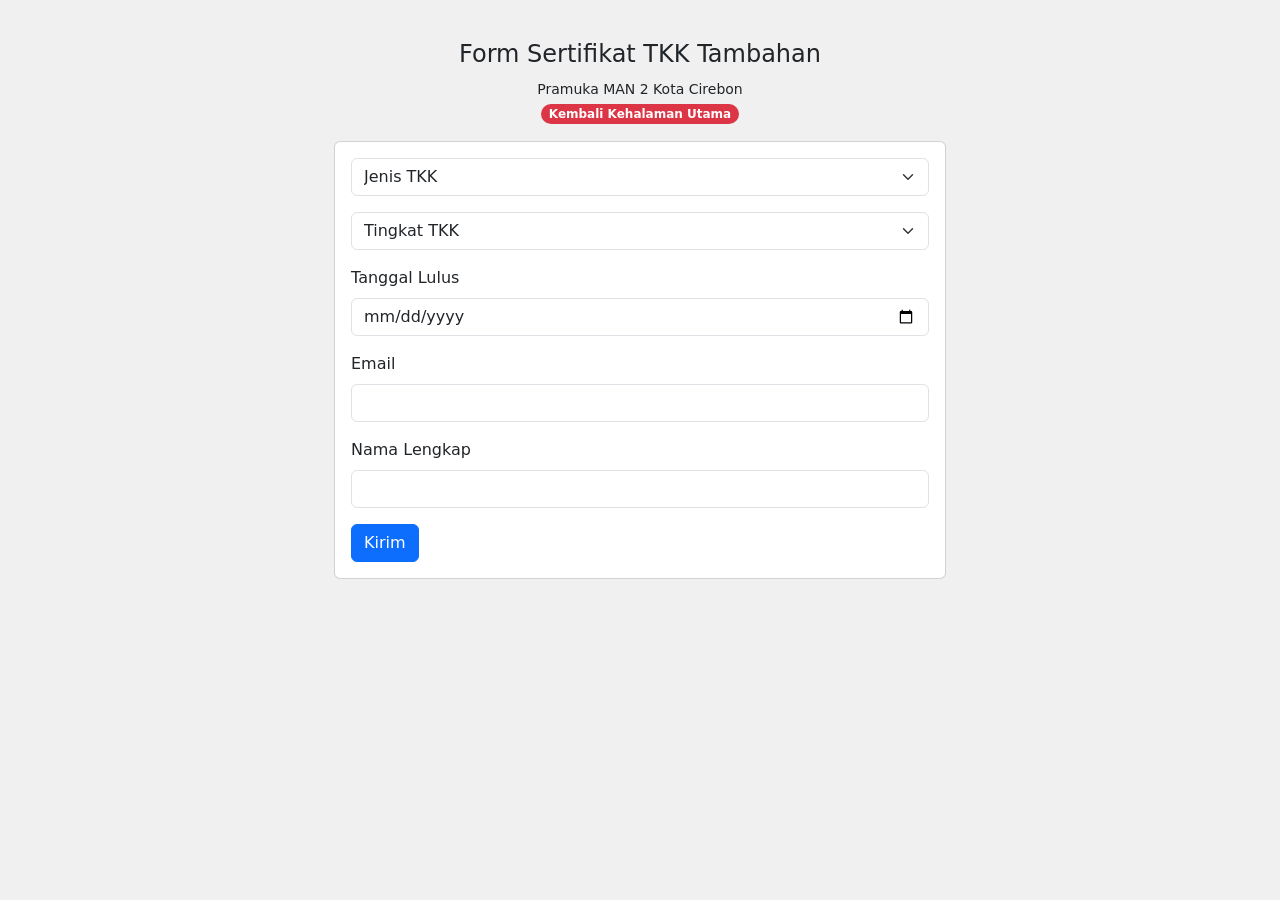
==== tambahan.html @ a84fa069 "menambah halaman" ====
<!doctype html>
<html lang="en">

<head>
    <meta charset="utf-8">
    <meta name="viewport" content="width=device-width, initial-scale=1">
    <title>Form TKK </title>
    <link href="https://cdn.jsdelivr.net/npm/bootstrap@5.3.3/dist/css/bootstrap.min.css" rel="stylesheet"
        integrity="sha384-QWTKZyjpPEjISv5WaRU9OFeRpok6YctnYmDr5pNlyT2bRjXh0JMhjY6hW+ALEwIH" crossorigin="anonymous">
</head>

<body style="background-color: #F0F0F0;">
    <div class="content-fluid p-3">
        <div class="row justify-content-center">
            <div class="col-md-6">
                <div class="text-center mb-3">
                    <img src="https://man2.pramukakotacirebon.or.id/assets/img/logo.png" class="img-fluid"
                        style="max-width: 50px;" alt="">

                    <h4>Form Sertifikat TKK Tambahan</h4>
                    <small>Pramuka MAN 2 Kota Cirebon</small>
                    <br>
                    <span class="badge rounded-pill text-bg-danger"><a class="text-white text-decoration-none mt-3"
                            href="index.html">Kembali Kehalaman Utama</a></span>

                </div>

                <div class="alert alert-success alert-dismissible fade show my-alert d-none mb-3" role="alert">
                    <strong>Terimakasih!</strong> Formulir Anda Berhasil dikirm.
                    <button type="button" class="btn-close" data-bs-dismiss="alert" aria-label="Close"></button>
                </div>

                <div class="card shedow">
                    <div class="card-body">
                        <form name="submit-to-google-sheet">
                            <select class="form-select mb-3" required name="jenis">
                                <option selected disabled>Jenis TKK</option>
                                <option value="Mendayung">Mendayung</option>
                            </select>
                            <select class="form-select mb-3" required name="tingkat">
                                <option selected disabled>Tingkat TKK</option>
                                <option value="Purwa">Purwa</option>
                                <option value="Madya">Madya</option>
                                <option value="Utama">Utama</option>
                            </select>
                            <div class="mb-3">
                                <label class="form-label">Tanggal Lulus</label>
                                <input type="date" class="form-control" name="tgl">
                            </div>
                            <div class="mb-3">
                                <label class="form-label">Email</label>
                                <input type="email" class="form-control" name="email" required>
                            </div>
                            <div class="mb-3">
                                <label class="form-label">Nama Lengkap</label>
                                <input type="text" class="form-control" name="nama">
                            </div>

                            <button type="submit" class="btn btn-primary btn-kirim">Kirim</button>
                            <button class="btn btn-primary btn-loading d-none" type="button" disabled>
                                <span class="spinner-border spinner-border-sm" role="status" aria-hidden="true"></span>
                                Loading...
                            </button>
                        </form>
                    </div>
                </div>
            </div>
        </div>
    </div>








    <script src="https://cdn.jsdelivr.net/npm/bootstrap@5.3.3/dist/js/bootstrap.bundle.min.js"
        integrity="sha384-YvpcrYf0tY3lHB60NNkmXc5s9fDVZLESaAA55NDzOxhy9GkcIdslK1eN7N6jIeHz"
        crossorigin="anonymous"></script>

    <script>
        const scriptURL = 'https://script.google.com/macros/s/AKfycbzg_U9u_OrWIEnhX3eLGbwxZWyiDKA_nZjOPetKmb-LeC0B_rWPeGx9ywxCBxo06qc8/exec'
        const form = document.forms['submit-to-google-sheet'];
        const btnKirim = document.querySelector('.btn-kirim');
        const btnLoading = document.querySelector('.btn-loading');
        const myAlert = document.querySelector('.my-alert');

        form.addEventListener('submit', e => {
            e.preventDefault()
            // Ketika Tombol Kirim di Klik
            // Tampilkan Tombol Loading hilangkan Tombol Kirim 
            btnLoading.classList.toggle('d-none');
            btnKirim.classList.toggle('d-none');
            fetch(scriptURL, { method: 'POST', body: new FormData(form) })
                .then(response => {
                    // Tampilkan Tombol Kirim hilangkan Tombol Loding 
                    btnLoading.classList.toggle('d-none');
                    btnKirim.classList.toggle('d-none');
                    // Tampilkan Alert
                    myAlert.classList.toggle('d-none');
                    // riset Form
                    form.reset();
                    console.log('Success!', response)
                })
                .catch(error => console.error('Error!', error.message))
        })
    </script>

</body>

</html>
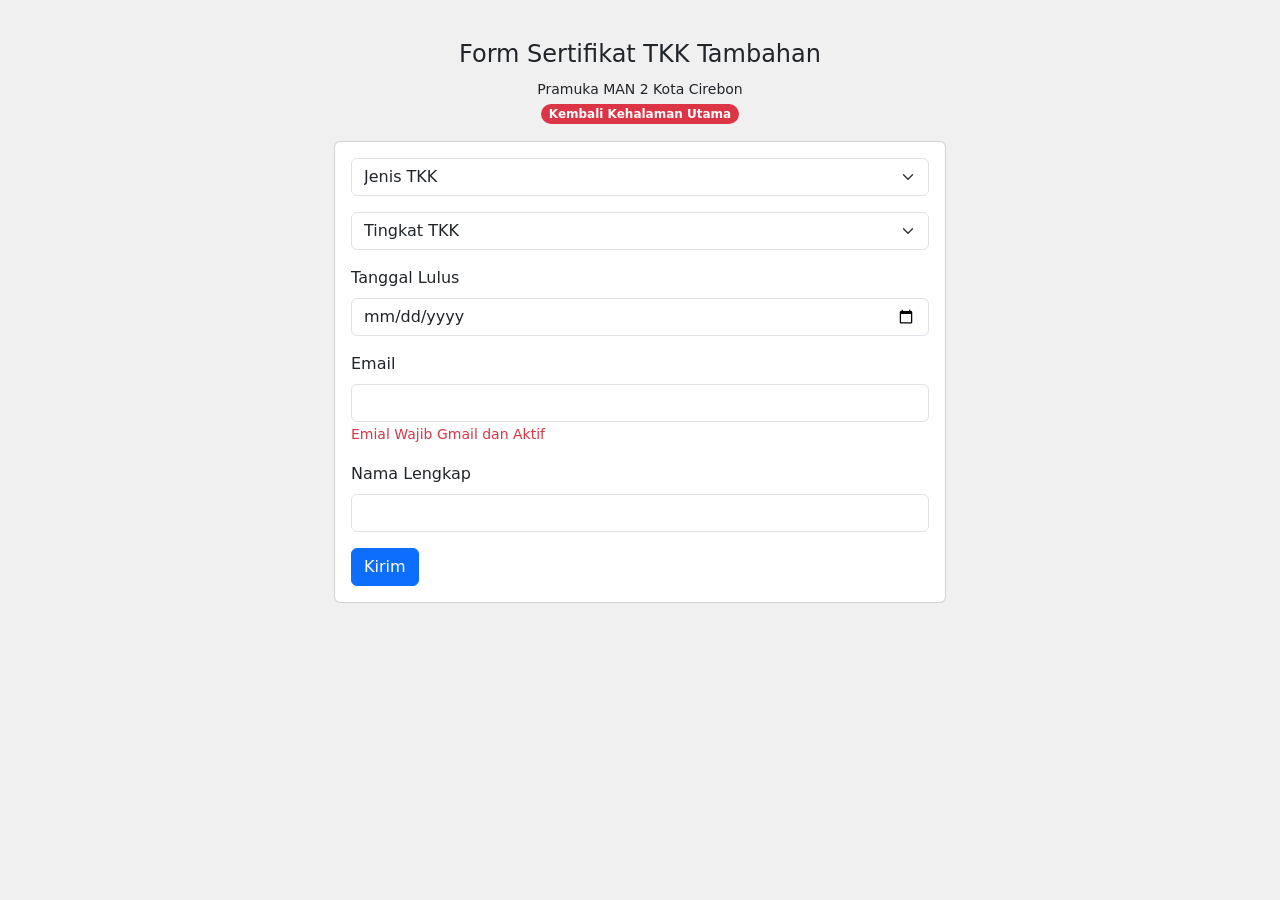
==== commit 84f27c07: "update TKK Tambahan" ====
--- a/tambahan.html
+++ b/tambahan.html
@@ -35,6 +35,65 @@
                         <form name="submit-to-google-sheet">
                             <select class="form-select mb-3" required name="jenis">
                                 <option selected disabled>Jenis TKK</option>
+                                <option value="Sholat">Sholat</option>
+                                <option value="Qori">Qori</option>
+                                <option value="Muadzin">Muadzin</option>
+                                <option value="Qhotib">Qhotib</option>
+                                <option value="Memasak">Memasak</option>
+                                <option value="Pengatur Meja Makan">Pengatur Meja Makan</option>
+                                <option value="Pencak Silat">Pencak Silat</option>
+                                <option value="Pengembara">Pengembara</option>
+                                <option value="Bernyanyi">Bernyanyi</option>
+                                <option value="Pengaman Kampung">Pengaman Kampung </option>
+                                <option value="Penjahit">Penjahit </option>
+                                <option value="Juru Kebun">Juru Kebun </option>
+                                <option value="Penyelidik">Penyelidik </option>
+                                <option value="Perenang">Perenang </option>
+                                <option value="Juru Layar">Juru Layar </option>
+                                <option value="Juru Selam">Juru Selam </option>
+                                <option value="Pendayung">Pendayung </option>
+                                <option value="Ski Air">Ski Air </option>
+                                <option value="Gerak Jalan">Gerak Jalan </option>
+                                <option value="Juru Potret">Juru Potret </option>
+                                <option value="Penenun">Penenun </option>
+                                <option value="Penangkap Ikan">Penangkap Ikan </option>
+                                <option value="Juru Kebun">Juru Kebun </option>
+                                <option value="Peternak Lebah">Peternak Lebah </option>
+                                <option value="Peternak Kelinci">Peternak Kelinci </option>
+                                <option value="Pengumpul Lencana">Pengumpul Lencana </option>
+                                <option value="Pengumpul Tanaman Kering">Pengumpul Tanaman Kering </option>
+                                <option value="Pengumpul Tanaman Hidup">Pengumpul Tanaman Hidup </option>
+                                <option value="Komunikasi">Komunikasi </option>
+                                <option value="Penjelajah">Penjelajah </option>
+                                <option value="Juru Peta">Juru Peta </option>
+                                <option value="Juru Isyarat Bendera">Juru Isyarat Bendera </option>
+                                <option value="Petani Padi">Petani Padi </option>
+                                <option value="Penanam Tanaman Hias">Penanam Tanaman Hias </option>
+                                <option value="Petani Cabai">Petani Cabai </option>
+                                <option value="Peternak Itik">Peternak Itik </option>
+                                <option value="Peternak Ayam">Peternak Ayam </option>
+                                <option value="Peternak Sapi">Peternak Sapi </option>
+                                <option value="Peternak Merpati">Peternak Merpati </option>
+                                <option value="Juru Semboyan">Juru Semboyan </option>
+                                <option value="Pengendara Sepeda">Pengendara Sepeda </option>
+                                <option value="Petani Bawang">Petani Bawang </option>
+                                <option value="Peternak Belut">Peternak Belut </option>
+                                <option value="Peternak Lele">Peternak Lele </option>
+                                <option value="Pemadam Kebakaran">Pemadam Kebakaran </option>
+                                <option value="Pengatur Lalu Lintas">Pengatur Lalu Lintas </option>
+                                <option value="Pengamanan Lingkungan">Pengamanan Lingkungan </option>
+                                <option value="Penunjuk Jalan">Penunjuk Jalan </option>
+                                <option value="Juru Bahasa">Juru Bahasa </option>
+                                <option value="Juru Penerang">Juru Penerang </option>
+                                <option value="Penerima Tamu">Penerima Tamu </option>
+                                <option value="Pendaki Gunung">Pendaki Gunung </option>
+                                <option value="Juru Ukur">Juru Ukur </option>
+                                <option value="Kependudukan">Kependudukan </option>
+                                <option value="Dirigen">Dirigen </option>
+                                <option value="Pelukis">Pelukis </option>
+                                <option value="Juru Gambar">Juru Gambar </option>
+                                <option value="Pengarang">Pengarang </option>
+                                <option value="Pembaca">Pembaca </option>
                                 <option value="Mendayung">Mendayung</option>
                             </select>
                             <select class="form-select mb-3" required name="tingkat">
@@ -50,6 +109,7 @@
                             <div class="mb-3">
                                 <label class="form-label">Email</label>
                                 <input type="email" class="form-control" name="email" required>
+                                <small class="text-danger">Emial Wajib Gmail dan Aktif</small>
                             </div>
                             <div class="mb-3">
                                 <label class="form-label">Nama Lengkap</label>
